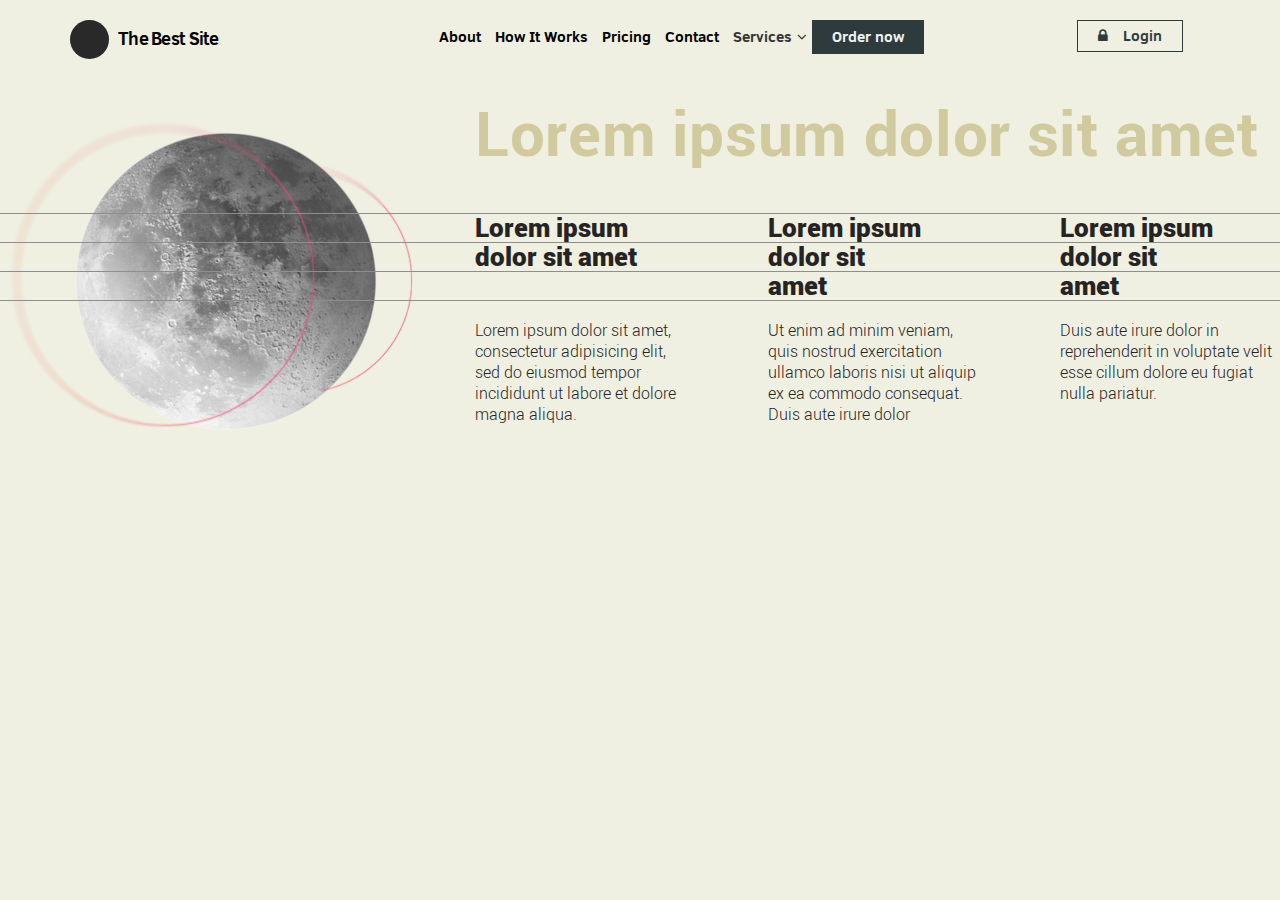
==== Planet/index.html @ 1d76c286 "Commit test" ====
<!DOCTYPE html>
<!--[if lt IE 7]><html lang="ru" class="lt-ie9 lt-ie8 lt-ie7"><![endif]-->
<!--[if IE 7]><html lang="ru" class="lt-ie9 lt-ie8"><![endif]-->
<!--[if IE 8]><html lang="ru" class="lt-ie9"><![endif]-->
<!--[if gt IE 8]><!-->
<html lang="ru">
<!--<![endif]-->
<head>
	<meta charset="utf-8" />

	<title>Planet</title>
	<meta content="" name="description" />
	<meta content="" property="og:image" />
	<meta content="" property="og:description" />
	<meta content="" property="og:site_name" />
	<meta content="website" property="og:type" />

	<meta content="telephone=no" name="format-detection" />
	<meta http-equiv="x-rim-auto-match" content="none">

	<meta http-equiv="X-UA-Compatible" content="IE=edge" />
	<meta name="viewport" content="width=device-width, initial-scale=1.0" />

	<link rel="shortcut icon" href="favicon.png" />

	<link rel="stylesheet" href="libs/font-awesome-4.2.0/css/font-awesome.min.css" />
	<link rel="stylesheet" href="libs/fancybox/jquery.fancybox.css" />
	<link rel="stylesheet" href="libs/owl-carousel/owl.carousel.css" />
	<link rel="stylesheet" href="libs/countdown/jquery.countdown.css" />
	<link rel="stylesheet" href="libs/bootstrap-grid/bootstrap-grid.css">
	<link rel="stylesheet" href="css/fonts.css" />
	<link rel="stylesheet" href="css/main.css" />
	<link rel="stylesheet" href="css/media.css" />

</head>

<body>
	<header class="main_menu">
		<div class="container ">
			<div class="row">
				<div class="col-md-12">
					<div class="holder-base">
						<div class="left-menu">
							<div class="logo"></div>
							<h1>The Best Site</h1>
					</div>
					<div class="middle-base-menu">
						<nav>
							<button class="button-menu">
								<i class="fa fa-bars" aria-hidden="true"></i>
							</button>
							<ul class="ul-1">
								<li><a href="#">About</a></li>
								<li><a href="#">How&nbsp;It&nbsp;Works</a></li>
								<li><a href="#">Pricing</a></li>
								<li><a href="#">Contact</a></li>
								<li>Services<i class="fa fa-angle-down" aria-hidden="true"></i>
									<ul class="aside-menu">
										<li><a href="#">Standart</a></li>
										<li><a href="#">Premium</a></li>
										<li><a href="#">Lux</a></li>
									</ul>
								</li>
							</ul>
						</nav>
						
						<div class="middle-menu">
							
							<ul class="ul-2">
								<li><a href="#">About</a></li>
								<li><a href="#">How&nbsp;It&nbsp;Works</a></li>
								<li><a href="#">Pricing</a></li>
								<li><a href="#">Contact</a></li>
								<li>Services<i class="fa fa-angle-down" aria-hidden="true"></i>
									<ul class="aside-menu-2">
										<li><a href="#">Standart</a></li>
										<li><a href="#">Premium</a></li>
										<li><a href="#">Lux</a></li>
									</ul>
								</li>
							</ul>

							<a href="#callback" class="button fancybox">Order now</a>

							<a href="#login" class="button-login fancybox"><i class="fa fa-lock"></i>Login</a>
						</div>
					</div>
					</div>
				</div>
			</div>
	
		</div>

	</header>
	<main>
		<div class="planet-wrapper">
			<img class="ellips" src="img/ellips_1920.png" alt="">
		</div>
		<div class="content-wrapper">
			<h1>Lorem ipsum dolor sit amet</h1>
			<div class="lorem-wrapper-items">
				<div class="lorem-wrapper">
					<h2>Lorem ipsum <br>dolor sit amet</h2>
					<p>Lorem ipsum dolor sit amet, consectetur adipisicing elit, sed do eiusmod tempor incididunt ut labore et dolore magna aliqua.</p>
				</div>
				<div class="lorem-wrapper">
					<h2>Lorem ipsum <br>dolor sit <br>amet</h2>
					<p>Ut enim ad minim veniam, quis nostrud exercitation ullamco laboris nisi ut aliquip ex ea commodo consequat. Duis aute irure dolor</p>
				</div>
				<div class="lorem-wrapper">
					<h2>Lorem ipsum <br>dolor sit <br>amet<br></h2>
					<p>Duis aute irure dolor in reprehenderit in voluptate velit esse cillum dolore eu fugiat nulla pariatur.</p>
				</div>
			</div>
		</div>
	</main>






	<div class="hidden">
		<!--Callback-->
		<form id="callback" class="order-form">
			<h3>Callback</h3>
			<input type="text" name="name" placeholder="Your name" required />
			<input type="tel" name="phone" placeholder="Your telephone" required />
			<button class="button" type="submit">Send</button>
		</form>
		<!--Login-->
		<form id="login" class="login-form">
			<h3>Earth-site</h3>
			<input type="text" name="name" placeholder="Login or email" required />
			<input type="password" name="password" placeholder="Password" required />
			<button class="button" type="submit">Log in</button>
			<a href="#">Registration</a>
		</form>

	</div>
	<!-- Mandatory for Responsive Bootstrap Toolkit to operate -->
	<div class="device-xs visible-xs"></div>
	<div class="device-sm visible-sm"></div>
	<div class="device-md visible-md"></div>
	<div class="device-lg visible-lg"></div>
	<!-- end mandatory -->
	<!--[if lt IE 9]>
	<script src="libs/html5shiv/es5-shim.min.js"></script>
	<script src="libs/html5shiv/html5shiv.min.js"></script>
	<script src="libs/html5shiv/html5shiv-printshiv.min.js"></script>
	<script src="libs/respond/respond.min.js"></script>
<![endif]-->
<script src="libs/jquery/jquery-1.11.1.min.js"></script>
<script src="libs/jquery-mousewheel/jquery.mousewheel.min.js"></script>
<script src="libs/fancybox/jquery.fancybox.pack.js"></script>
<script src="libs/waypoints/waypoints-1.6.2.min.js"></script>
<script src="libs/scrollto/jquery.scrollTo.min.js"></script>
<script src="libs/owl-carousel/owl.carousel.min.js"></script>
<script src="libs/countdown/jquery.plugin.js"></script>
<script src="libs/countdown/jquery.countdown.min.js"></script>
<script src="libs/countdown/jquery.countdown-ru.js"></script>
<script src="libs/landing-nav/navigation.js"></script>
<script src="libs/bootstrap-toolkit/bootstrap-toolkit.min.js"></script>
<script src="libs/maskedinput/jquery.maskedinput.min.js"></script>
<script src="libs/equalheight/jquery.equalheight.js"></script>
<script src="libs/stellar/jquery.stellar.min.js"></script>

<script src="js/common.js"></script>
<!-- Yandex.Metrika counter --><!-- /Yandex.Metrika counter -->
<!-- Google Analytics counter --><!-- /Google Analytics counter -->

</body>
</html>
---- Planet/css/fonts.css ----
/* ClearSans-Bold*/
@font-face {
    font-family: 'Clear_sansbold';
    src: url('../fonts/ClearSans-Bold-webfont/ClearSans-Bold-webfont.eot');
    src: url('../fonts/ClearSans-Bold-webfont/ClearSans-Bold-webfont.eot?#iefix') format('embedded-opentype'),
         url('../fonts/ClearSans-Bold-webfont/ClearSans-Bold-webfont.woff2') format('woff2'),
         url('../fonts/ClearSans-Bold-webfont/ClearSans-Bold-webfont.woff') format('woff'),
         url('../fonts/ClearSans-Bold-webfont/ClearSans-Bold-webfont.ttf') format('truetype');
    font-weight: normal;
    font-style: normal;

}


/*robotoblack*/
@font-face {
    font-family: 'Robotoblack';
    src: url('../fonts/Roboto-Black-webfont/Roboto-Black-webfont.eot');
    src: url('../fonts/Roboto-Black-webfont/Roboto-Black-webfont.eot?#iefix') format('embedded-opentype'),
         url('../fonts/Roboto-Black-webfont/Roboto-Black-webfont.woff2') format('woff2'),
         url('../fonts/Roboto-Black-webfont/Roboto-Black-webfont.woff') format('woff'),
         url('../fonts/Roboto-Black-webfont/Roboto-Black-webfont.ttf') format('truetype');
    font-weight: normal;
    font-style: normal;

}

/*robotobold*/
@font-face {
    font-family: 'Robotobold';
    src: url('../fonts/Roboto-Bold-webfont/Roboto-Bold-webfont.eot');
    src: url('../fonts/Roboto-Bold-webfont/Roboto-Bold-webfont.eot?#iefix') format('embedded-opentype'),
         url('../fonts/Roboto-Bold-webfont/Roboto-Bold-webfont.woff2') format('woff2'),
         url('../fonts/Roboto-Bold-webfont/Roboto-Bold-webfont.woff') format('woff'),
         url('../fonts/Roboto-Bold-webfont/Roboto-Bold-webfont.ttf') format('truetype');
    font-weight: normal;
    font-style: normal;

}

/*robotolight*/

@font-face {
    font-family: 'Robotolight';
    src: url('../fonts/Roboto-Light-webfont/Roboto-Light-webfont.eot');
    src: url('../fonts/Roboto-Light-webfont/Roboto-Light-webfont.eot?#iefix') format('embedded-opentype'),
         url('../fonts/Roboto-Light-webfont/Roboto-Light-webfont.woff2') format('woff2'),
         url('../fonts/Roboto-Light-webfont/Roboto-Light-webfont.woff') format('woff'),
         url('../fonts/Roboto-Light-webfont/Roboto-Light-webfont.ttf') format('truetype');
    font-weight: normal;
    font-style: normal;

}
---- Planet/css/main.css ----
*::-webkit-input-placeholder {
	color: #666;
	opacity: 1;
	font-family: 'Robotobold', sans-serif ;
}
*:-moz-placeholder {
	color: #666;
	opacity: 1;
	font-family: 'Robotobold', sans-serif ;
}
*::-moz-placeholder {
	color: #666;
	opacity: 1;
	font-family: 'Robotobold', sans-serif ;
}
*:-ms-input-placeholder {
	color: #666;
	opacity: 1;
	font-family: 'Robotobold', sans-serif ;
}

body input:focus:required:invalid,
body textarea:focus:required:invalid {
	
}
body input:required:valid,
body textarea:required:valid {
	
}
/*font-family: 'clear_sansbold', 'robotoblack', 'robotobold', 'robotolight'*/
body {
	font-family: "Robotobold", sans-serif;
	background-color: #efefe2;
	font-size: 16px;
}
.hidden {
	display: none;
}
.main_menu {
	line-height: 20px;
	font-size: 16px;
	font-family: "Clear_sansbold", sans-serif;
}
body .ellips {
	
}
.main_menu a {
	font-size: 15px;	
	color: #000;
}

/*Navigation-block*/
nav {
	display: block;
	vertical-align: top;
	float: right;
	}
nav .button-menu  {
	position: relative;
	cursor: pointer;
	border: none;
	background-color: transparent;
}
.fa-bars {
		color: #2f3a3d;
		font-size: 26px;
		font-weight: 400;
	}
nav ul li {
	display: block;
	color: #000000;
	font-family: "Clear_sansbold", sans-serif;
	font-size: 15px;
}
.fa-angle-down {
	font-size: 15px;
	padding-left: 5px;
}
.fa-angle-down:hover {
	cursor: pointer;
	color: #ee5575;
}
nav ul li .aside-menu, .ul-2 .aside-menu-2 {
	position: absolute;
	display: none;
	text-align: center;
	right: 0;
  top: 163px;
}
nav ul li .aside-menu li, .ul-2 .aside-menu-2 li {
	display: inline-block;
}
nav ul li .aside-menu li a, .ul-2 .aside-menu-2 li a {
	font-family: "Arial", sans-serif;
	font-weight: bold;
	font-style: italic;
	font-size: 14px;
	height: 20px;
	text-decoration: underline;
}
nav ul li .aside-menu li a:hover, .ul-2 .aside-menu-2 li a:hover {
	border: none;
	text-decoration: none;
	border-radius: 5px;
	background-color: #c2c6c6;
}
nav ul li a {
	text-decoration: none;
	height: 35px;
	display: inline-block;
}
nav ul li a:hover {
	text-decoration: none;
	border-bottom: 6px solid rgba(237, 77, 120, 0.2);
	color: #ee5575;
}
nav ul.ul-1 {
	position: absolute;
	padding: 0;
	margin: 0;
	list-style-type: none;
	display: inline-block;
	text-align: right;
	top: 70px;
	right: 13px;
	display: none;
	z-index: 2;
}

/*Middle-menu*/
.middle-base-menu {
	padding-top: 20px;
	position: relative;
}
.order-form {
	text-align: center;
	background-image: radial-gradient(at bottom left, black, lightgrey);
}
.order-form input {
	display: block;
	width: 95%;
	line-height: 30px;
	font-size: 16px;
	border-radius: 5px;
	margin: 0 auto 12px;
	padding-left: 5px;
	font-family: 'Robotobold', sans-serif ;
}

.order-form .button, .middle-menu .button, .login-form .button {
	background-color: #2f3a3d;
	padding: 7px 20px;
	color: #f1f4f7;
}
.middle-menu a.button {
	display: none;
}

.middle-menu {
	display: inline-block;
	vertical-align: top;
}
.middle-menu .button-login {
	margin-right: 117px;
	background-color: #efefe2;
	padding: 5px 20px 5px 20px;
	color: #2f3a3d;
	border: 1px solid #2f3a3d;
	white-space: nowrap;
}
.middle-menu .button-login .fa-lock {
	padding-right: 15px;
}
.middle-menu .ul-2 {
	display: none;
	padding: 0;
	margin: 0;
	list-style-type: none;
	font-size: 15px;
	margin-right: 1px;

}
.middle-menu .ul-2 li {
	display: inline-block;
	margin-left: 10px;
}

.ul-2 li a {
	text-decoration: none;
	height: 45px;
	display: inline-block;
}
.ul-2 li a:hover {
	text-decoration: none;
	border-bottom: 6px solid rgba(237, 77, 120, 0.2);
	color: #ee5575;
}

.ul-2 .aside-menu-2 {
	display: none;
}
.ul-2 .aside-menu-2 {
  right: 320px;
  top: 57px;
}
 .login-form input {
	display: block;
	width: 95%;
	line-height: 30px;
	font-size: 16px;
	border-radius: 5px;
	margin: 0 auto 12px;
	padding-left: 5px;
	font-family: 'Robotobold', sans-serif ;
	text-align: center;
}
.login-form a {
	text-decoration: underline;
	color: blue;
	display: block;
	margin: 10px auto;
}
.login-form a:hover {
	text-decoration: none;
}

/*Left menu*/
.left-menu .logo {
display: inline-block;
width: 39px;
height: 39px;
background-color: #292929;
border-radius: 50%;
}
.left-menu h1 {
	display: inline-block;
color: #010101;
font-size: 18px;
font-weight: 700;
line-height: 14px;
letter-spacing: -0.72px;
vertical-align: top;
font-weight: 700;
margin-left: 5px;
}
.left-menu {
	display: inline-block;
	margin-right: 50px;
}


/*Main content*/
main {
	overflow: hidden;
	position: relative;
}
.planet-wrapper {
	padding-top: 30px;
	padding-bottom: 20px;
	text-align: center;
}
.content-wrapper {
	padding: 0 5px;
	display: block;
}
.content-wrapper h1 {
color: #d0ca9e;
font-family: "Robotobold";
font-size: 32px;
font-weight: 700;
line-height: 36px;
letter-spacing: 0.64px;
}
.lorem-wrapper-items {
	display: flex;
	justify-content: space-between;
	flex-wrap: wrap;
	max-width: 800px;
}
.lorem-wrapper {
	display: inline-block;
	vertical-align: top;
}
.lorem-wrapper h2 {
color: #262423;
font-family: "Robotoblack";
font-size: 26px;
line-height: 29px;
box-sizing: border-box;
height: 86px;
}

.lorem-wrapper p {
	width: 215px; 
color: #262423;
font-family: "Robotolight";
font-size: 16px;
line-height: 21px;
padding-bottom: 40px;
}

.lorem-wrapper h2::before, .lorem-wrapper h2::after {
	position: absolute;
	content: "";
	display: inline-block;
	height: 1px;
	left: 0px;
	right: 0px;
	background-color: #8e8e8e;
	z-index: 10;
	animation: fadeIn 10s;
  -webkit-animation: fadeIn 10s;
}
@keyframes fadeIn {
    from { opacity: 0; }
    to { opacity: 1; }
   }
@-webkit-keyframes fadeIn {
    from { opacity: 0; }
    to { opacity: 1; }
   }
---- Planet/css/media.css ----
/*==========  Desktop First Method  ==========*/

/* Large Devices, Wide Screens */
@media only screen and (max-width : 1200px) {

}

/* Medium Devices, Desktops */
@media only screen and (max-width : 992px) {
	.left-menu {
		padding-top: 20px;
	}
}

/* Small Devices, Tablets */
@media only screen and (max-width : 768px) {
	
}

/* Extra Small Devices, Phones */
@media only screen and (max-width : 480px) {
	
}

/* Custom, iPhone Retina */
@media only screen and (max-width : 320px) {

}


/*==========  Mobile First Method  ==========*/

/* Custom, iPhone Retina */
@media only screen and (min-width : 320px) {
	.planet-wrapper img.ellips {
		width: 285px;
		height: 218px;
	}
	
}

/* Extra Small Devices, Phones */
@media only screen and (min-width : 480px) {
.middle-menu a.button {
		display: inline-block;
	}


}

/* Small Devices, Tablets */
@media only screen and (min-width : 768px) {
	
	.content-wrapper h1 {
		font-size: 50px;
	}
	.lorem-wrapper-items {
	display: flex;
	justify-content: space-between;
	flex-wrap: nowrap;
}
.left-menu {
	float: left;
	margin-right: 60px;
}
.planet-wrapper img.ellips {
width: 372px;
height: 285px;
	}

}


/* Medium Devices, Desktops */
@media only screen and (min-width : 992px) {
	
	.planet-wrapper {
		float: left;
		margin-top: 20px;
		margin-right: 62px;
		margin-left: 10px;
	}
	nav {
		display: none;
	}
	.left-menu {
	margin-top: 20px;
}
.middle-menu .ul-2 {
	display: inline-block;
}
	.planet-wrapper img.ellips {
width: 403px;
height: 309px;
	}
}

 /* Large Devices, Wide Screens */
@media only screen and (min-width : 1200px) {
	.middle-menu {
		margin-left: 150px;
	}
	.button-login {
		position: absolute;
    right: -90px;
    top: 20px;
	}
	.content-wrapper h1 {
		font-size: 62px;
	}
	
}
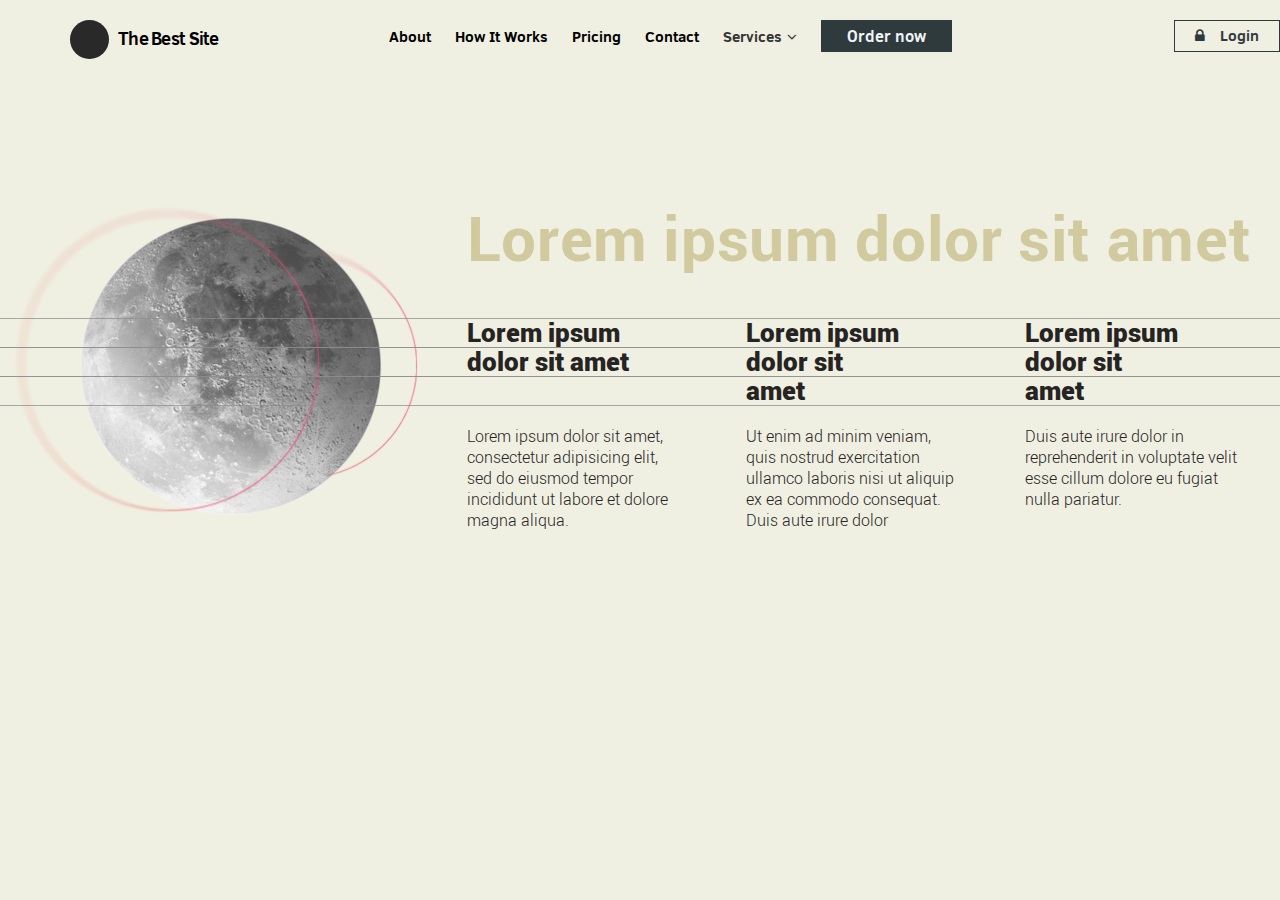
==== commit 87740410: "Fix Planet_test" ====
--- a/Planet/index.html
+++ b/Planet/index.html
@@ -37,7 +37,7 @@
 <body>
 	<header class="main_menu">
 		<div class="container ">
-			<div class="row">
+			<div class="row justify-content-xl-center">
 				<div class="col-md-12">
 					<div class="holder-base">
 						<div class="left-menu">
@@ -93,27 +93,35 @@
 
 	</header>
 	<main>
-		<div class="planet-wrapper">
-			<img class="ellips" src="img/ellips_1920.png" alt="">
-		</div>
-		<div class="content-wrapper">
-			<h1>Lorem ipsum dolor sit amet</h1>
-			<div class="lorem-wrapper-items">
-				<div class="lorem-wrapper">
-					<h2>Lorem ipsum <br>dolor sit amet</h2>
-					<p>Lorem ipsum dolor sit amet, consectetur adipisicing elit, sed do eiusmod tempor incididunt ut labore et dolore magna aliqua.</p>
+		<div class="container-fluid">
+			<div class="row">
+				<div class="col-lg-4">
+					<div class="planet-wrapper">
+						<img class="ellips" src="img/ellips_1920.png" alt="">
+					</div>
 				</div>
-				<div class="lorem-wrapper">
-					<h2>Lorem ipsum <br>dolor sit <br>amet</h2>
-					<p>Ut enim ad minim veniam, quis nostrud exercitation ullamco laboris nisi ut aliquip ex ea commodo consequat. Duis aute irure dolor</p>
-				</div>
-				<div class="lorem-wrapper">
-					<h2>Lorem ipsum <br>dolor sit <br>amet<br></h2>
-					<p>Duis aute irure dolor in reprehenderit in voluptate velit esse cillum dolore eu fugiat nulla pariatur.</p>
-				</div>
-			</div>
-		</div>
-	</main>
+				<div class="col-lg-8">
+					<div class="content-wrapper">
+						<h1>Lorem ipsum dolor sit amet</h1>
+						<div class="lorem-wrapper-items">
+							<div class="lorem-wrapper">
+								<h2>Lorem ipsum <p>dolor sit amet<p>&nbsp;</h2>
+									<p>Lorem ipsum dolor sit amet, consectetur adipisicing elit, sed do eiusmod tempor incididunt ut labore et dolore magna aliqua.</p>
+								</div>
+								<div class="lorem-wrapper">
+									<h2>Lorem ipsum <p>dolor sit <p>amet</h2>
+										<p>Ut enim ad minim veniam, quis nostrud exercitation ullamco laboris nisi ut aliquip ex ea commodo consequat. Duis aute irure dolor</p>
+									</div>
+									<div class="lorem-wrapper">
+										<h2>Lorem ipsum <p>dolor sit <p>amet</h2>
+											<p>Duis aute irure dolor in reprehenderit in voluptate velit esse cillum dolore eu fugiat nulla pariatur.</p>
+										</div>
+									</div>
+								</div>
+							</div>
+						</div>
+					</div>
+				</main>
 
 
 
--- a/Planet/css/main.css
+++ b/Planet/css/main.css
@@ -28,7 +28,7 @@
 body textarea:required:valid {
 	
 }
-/*font-family: 'clear_sansbold', 'robotoblack', 'robotobold', 'robotolight'*/
+
 body {
 	font-family: "Robotobold", sans-serif;
 	background-color: #efefe2;
@@ -43,7 +43,7 @@
 	font-family: "Clear_sansbold", sans-serif;
 }
 body .ellips {
-	
+	display: inline-block;
 }
 .main_menu a {
 	font-size: 15px;	
@@ -150,11 +150,12 @@
 
 .order-form .button, .middle-menu .button, .login-form .button {
 	background-color: #2f3a3d;
-	padding: 7px 20px;
+	padding: 6px 26px;
 	color: #f1f4f7;
 }
 .middle-menu a.button {
 	display: none;
+	font-size: 16px;
 }
 
 .middle-menu {
@@ -162,7 +163,7 @@
 	vertical-align: top;
 }
 .middle-menu .button-login {
-	margin-right: 117px;
+	margin-right: 20px;
 	background-color: #efefe2;
 	padding: 5px 20px 5px 20px;
 	color: #2f3a3d;
@@ -178,12 +179,11 @@
 	margin: 0;
 	list-style-type: none;
 	font-size: 15px;
-	margin-right: 1px;
-
+	margin-right: 20px;
 }
 .middle-menu .ul-2 li {
 	display: inline-block;
-	margin-left: 10px;
+	margin-left: 20px;
 }
 
 .ul-2 li a {
@@ -252,35 +252,42 @@
 
 /*Main content*/
 main {
-	overflow: hidden;
 	position: relative;
 }
+
 .planet-wrapper {
 	padding-top: 30px;
 	padding-bottom: 20px;
 	text-align: center;
+	position: relative;
+	z-index: 0;
 }
 .content-wrapper {
 	padding: 0 5px;
-	display: block;
+	/* display: inline-block; */
+	/* max-width: 815px; */
+	/* margin-right: 0; */
+	/* margin-left: 473px; */
 }
 .content-wrapper h1 {
-color: #d0ca9e;
-font-family: "Robotobold";
-font-size: 32px;
-font-weight: 700;
-line-height: 36px;
-letter-spacing: 0.64px;
-}
+	color: #d0ca9e;
+	font-family: "Robotobold";
+	font-size: 32px;
+	font-weight: 700;
+	line-height: 36px;
+	letter-spacing: 0.64px;
+	padding: 0 20px;
+}
+
 .lorem-wrapper-items {
 	display: flex;
 	justify-content: space-between;
 	flex-wrap: wrap;
-	max-width: 800px;
 }
 .lorem-wrapper {
 	display: inline-block;
 	vertical-align: top;
+	padding: 0 20px;
 }
 .lorem-wrapper h2 {
 color: #262423;
@@ -299,8 +306,17 @@
 line-height: 21px;
 padding-bottom: 40px;
 }
-
-.lorem-wrapper h2::before, .lorem-wrapper h2::after {
+.lorem-wrapper h2 p {
+	padding: 0;
+	margin: 0;
+	color: #262423;
+font-family: "Robotoblack";
+font-size: 26px;
+line-height: 29px;
+}
+
+
+.lorem-wrapper h2::before, .lorem-wrapper h2::after, .lorem-wrapper h2 p::before, .lorem-wrapper h2 p::after {
 	position: absolute;
 	content: "";
 	display: inline-block;
@@ -308,15 +324,16 @@
 	left: 0px;
 	right: 0px;
 	background-color: #8e8e8e;
+	opacity: 0.37;
 	z-index: 10;
-	animation: fadeIn 10s;
-  -webkit-animation: fadeIn 10s;
+	animation: fadeIn 5s;
+  -webkit-animation: fadeIn 5s;
 }
 @keyframes fadeIn {
     from { opacity: 0; }
-    to { opacity: 1; }
+    to { opacity: 0.37; }
    }
 @-webkit-keyframes fadeIn {
     from { opacity: 0; }
-    to { opacity: 1; }
+    to { opacity: 0.37; }
    }
--- a/Planet/css/media.css
+++ b/Planet/css/media.css
@@ -10,6 +10,7 @@
 	.left-menu {
 		padding-top: 20px;
 	}
+	
 }
 
 /* Small Devices, Tablets */
@@ -41,7 +42,7 @@
 
 /* Extra Small Devices, Phones */
 @media only screen and (min-width : 480px) {
-.middle-menu a.button {
+	.middle-menu a.button {
 		display: inline-block;
 	}
 
@@ -53,19 +54,21 @@
 	
 	.content-wrapper h1 {
 		font-size: 50px;
+		white-space: nowrap;
 	}
+
 	.lorem-wrapper-items {
-	display: flex;
-	justify-content: space-between;
-	flex-wrap: nowrap;
-}
-.left-menu {
-	float: left;
-	margin-right: 60px;
-}
-.planet-wrapper img.ellips {
-width: 372px;
-height: 285px;
+		display: flex;
+		justify-content: space-between;
+		flex-wrap: nowrap;
+	}
+	.left-menu {
+		float: left;
+		margin-right: 60px;
+	}
+	.planet-wrapper img.ellips {
+		width: 372px;
+		height: 285px;
 	}
 
 }
@@ -74,39 +77,49 @@
 /* Medium Devices, Desktops */
 @media only screen and (min-width : 992px) {
 	
-	.planet-wrapper {
-		float: left;
-		margin-top: 20px;
-		margin-right: 62px;
-		margin-left: 10px;
-	}
 	nav {
 		display: none;
 	}
 	.left-menu {
-	margin-top: 20px;
-}
-.middle-menu .ul-2 {
-	display: inline-block;
-}
-	.planet-wrapper img.ellips {
-width: 403px;
-height: 309px;
+		margin-top: 20px;
+	}
+	.middle-menu .ul-2 {
+		display: inline-block;
+	}
+	
+	.button-login {
+		position: absolute;
+		right: -90px;
+		top: 20px;
 	}
 }
 
- /* Large Devices, Wide Screens */
+/* Large Devices, Wide Screens */
 @media only screen and (min-width : 1200px) {
+	.planet-wrapper img.ellips {
+		width: 403px;
+		height: 309px;
+	}
+	.content-wrapper {
+		max-width: 850px;
+	}
+	.content-wrapper h1 {
+		margin-top: 147px;
+	}
+	.planet-wrapper {
+		margin-top: 105px;
+	}
+
 	.middle-menu {
-		margin-left: 150px;
+		margin-left: 90px;
 	}
-	.button-login {
-		position: absolute;
-    right: -90px;
-    top: 20px;
-	}
+	
 	.content-wrapper h1 {
 		font-size: 62px;
 	}
 	
+	.lorem-wrapper h2::before, .lorem-wrapper h2::after, .lorem-wrapper h2 p::before, .lorem-wrapper h2 p::after {
+		position: fixed;
+	}
+	
 }